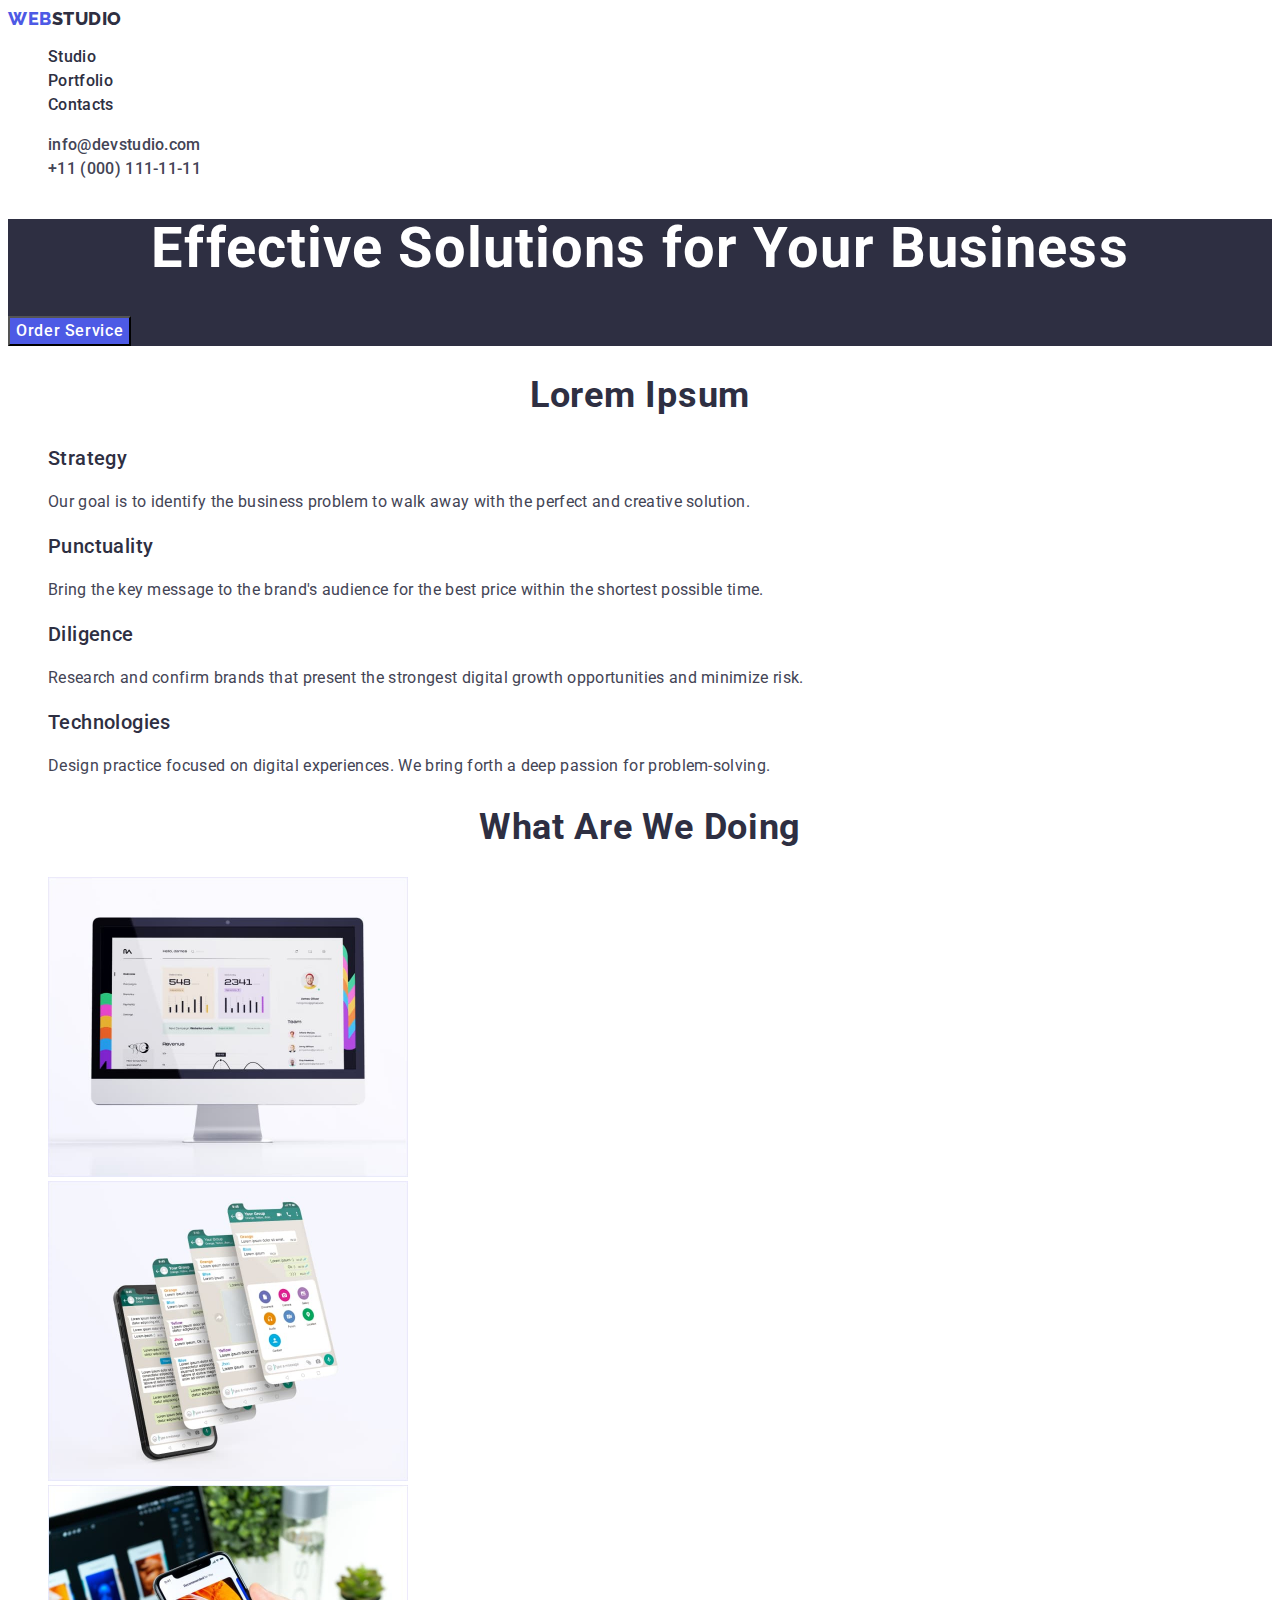
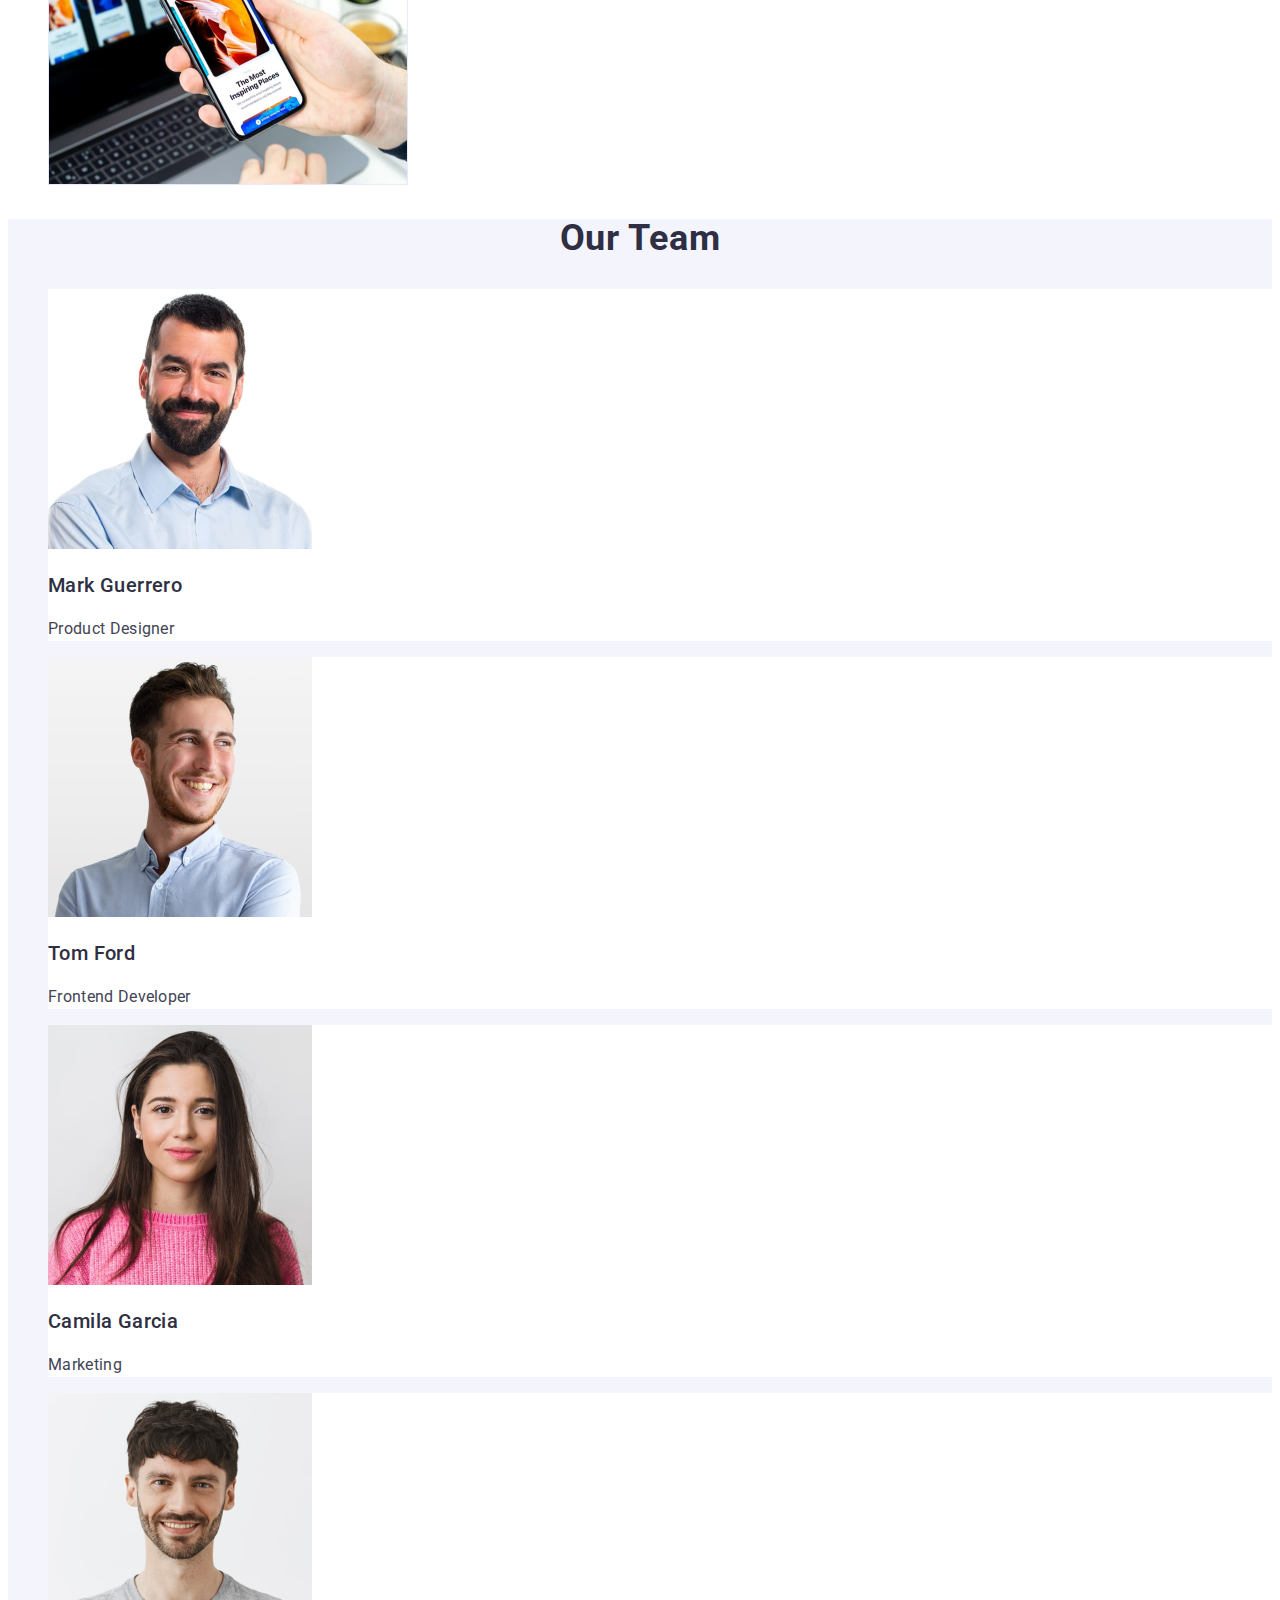
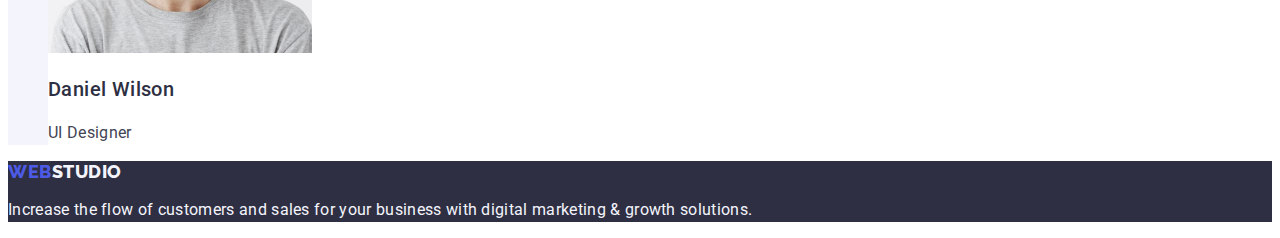
==== index.html @ 7819ffb1 "Initial commit" ====
<!DOCTYPE html>
<html lang="en">
  <head>
    <meta charset="UTF-8" />
    <meta name="viewport" content="width=device-width, initial-scale=1.0" />
    <title>hw2 - main page</title>
    <link rel="stylesheet" href="./css/styles.css" />
    <link rel="preconnect" href="https://fonts.googleapis.com" />
    <link rel="preconnect" href="https://fonts.gstatic.com" crossorigin />
    <link
      href="https://fonts.googleapis.com/css2?family=Raleway:wght@800&family=Roboto:wght@400;500;700;900&display=swap"
      rel="stylesheet"
    />
    <style>
      body {
        font-family: 'Roboto', sans-serif;
        color: #434455;
        background-color: #ffffff;
      }
    </style>
  </head>

  <body>
    <header class="header">
      <nav>
        <a class="logo link" href="./index.html"
          >Web<span class="logo-span">Studio</span></a
        >
        <ul class="list">
          <li><a class="link" href="./index.html">Studio</a></li>
          <li><a class="link" href="./portfolio.html">Portfolio</a></li>
          <li><a class="link" href="">Contacts</a></li>
        </ul>
      </nav>

      <address class="address">
        <ul class="list">
          <li>
            <a class="link contact-link" href="mailto:info@devstudio.com"
              >info@devstudio.com</a
            >
          </li>
          <li>
            <a class="link contact-link" href="tel:+110001111111"
              >+11 (000) 111-11-11</a
            >
          </li>
        </ul>
      </address>
    </header>

    <main>
      <section class="heading">
        <h1 class="main-heading">Effective Solutions for Your Business</h1>
        <button class="button" type="button">Order Service</button>
      </section>

      <section class="solutions">
        <h2 class="secondary-heading">lorem ipsum</h2>
        <ul class="list">
          <li>
            <h3 class="tertiary-heading">Strategy</h3>
            <p class="paragraph">
              Our goal is to identify the business problem to walk away with the
              perfect and creative solution.
            </p>
          </li>
          <li>
            <h3 class="tertiary-heading">Punctuality</h3>
            <p class="paragraph">
              Bring the key message to the brand's audience for the best price
              within the shortest possible time.
            </p>
          </li>
          <li>
            <h3 class="tertiary-heading">Diligence</h3>
            <p class="paragraph">
              Research and confirm brands that present the strongest digital
              growth opportunities and minimize risk.
            </p>
          </li>
          <li>
            <h3 class="tertiary-heading">Technologies</h3>
            <p class="paragraph">
              Design practice focused on digital experiences. We bring forth a
              deep passion for problem-solving.
            </p>
          </li>
        </ul>
      </section>

      <section class="products">
        <h2 class="secondary-heading">What are we doing</h2>
        <ul class="list">
          <li>
            <img
              src="./images/What-Are-We-Doing/apple-imac.jpg"
              alt="apple imac"
              width="360"
            />
          </li>
          <li>
            <img
              src="./images/What-Are-We-Doing/cascading-smartphone-screen.jpg"
              alt="cascading smartphone screen"
              width="360"
            />
          </li>
          <li>
            <img
              src="./images/What-Are-We-Doing/laptop-and-smartphone.jpg"
              alt="laptop and smartphone"
              width="360"
            />
          </li>
        </ul>
      </section>

      <section class="team">
        <h2 class="secondary-heading">Our Team</h2>
        <ul class="list">
          <li class="team-member">
            <img
              src="./images/Our-Team/marc-guerrero's-photo.jpg"
              alt="man in a blue shirt with short stubble and a half smile"
              width="264"
            />
            <h3 class="tertiary-heading">Mark Guerrero</h3>
            <p class="paragraph">Product Designer</p>
          </li>
          <li class="team-member">
            <img
              src="./images/Our-Team/tom-ford's-photo.jpg"
              alt="smiling short haired man in a blue shirt"
              width="264"
            />
            <h3 class="tertiary-heading">Tom Ford</h3>
            <p class="paragraph">Frontend Developer</p>
          </li>
          <li class="team-member">
            <img
              src="./images/Our-Team/camila-garcia's-photo.jpg"
              alt="long haired woman in a pink sweater"
              width="264"
            />
            <h3 class="tertiary-heading">Camila Garcia</h3>
            <p class="paragraph">Marketing</p>
          </li>
          <li class="team-member">
            <img
              src="./images/Our-Team/daniel-wilson's-photo.jpg"
              alt="man in grey t shirt with short tangled hair"
              width="264"
            />
            <h3 class="tertiary-heading">Daniel Wilson</h3>
            <p class="paragraph">UI Designer</p>
          </li>
        </ul>
      </section>
    </main>

    <footer class="footer">
      <a class="logo link" href="./index.html"
        >Web<span class="logo-span-two">Studio</span></a
      >
      <p class="paragraph">
        Increase the flow of customers and sales for your business with digital
        marketing & growth solutions.
      </p>
    </footer>
  </body>
</html>
---- css/styles.css ----
:root {
  --primary-brand-color: #4d5ae5;
  --pressed-state-color: #404bbf;
  --dark-color: #2e2f42;
  --success-color: #31d0aa;
  --text-color: #434455;
  --subtle-text-color: #8e8f99;
  --accent-color: #e7e9fc;
  --light-color: #f4f4fd;
  --hero-background-color: #2e2f42;
  --white-background-color: #ffffff;
  --modal-background-color: #fcfcfc;
}

.header {
  background-color: var(--white-background-color);
}

.footer {
  background-color: var(--hero-background-color);
}

.footer > .paragraph {
  color: var(--light-color);
}

.heading {
  background-color: var(--hero-background-color);
}

.main-heading {
  color: var(--white-background-color);
  font-size: 56px;
  font-weight: 700;
  line-height: 1.07em;
  letter-spacing: 0.02em;
  text-align: center;
}

.solutions {
  background-color: var(--white-background-color);
}

.products {
  background-color: var(--white-background-color);
}

.team {
  background-color: var(--light-color);
}

.team-member {
  background-color: var(--white-background-color);
}

.secondary-heading {
  color: var(--dark-color);
  font-size: 36px;
  font-weight: 700;
  line-height: 1.11em;
  letter-spacing: 0.02em;
  text-transform: capitalize;
  text-align: center;
}

.tertiary-heading {
  color: var(--dark-color);
  font-size: 20px;
  font-weight: 500;
  line-height: 1.2em;
  letter-spacing: 0.02em;
}

.paragraph {
  color: var(--text-color);
  font-size: 16px;
  line-height: 1.5em;
  letter-spacing: 0.02em;
}

.portfolio {
  background-color: var(--white-background-color);
}

.link {
  color: var(--primary-brand-color);
  font-size: 18px;
  line-height: 1.17em;
  letter-spacing: 0.03em;
  text-decoration: none;
}

.footer > .link {
  color: var(--primary-brand-color);
}

.list {
  list-style: none;
}

.list .link {
  color: var(--dark-color);
  font-size: 16px;
  font-weight: 500;
  line-height: 1.5em;
  letter-spacing: 0.02em;
  text-decoration: none;
}

.list .link:hover {
  color: var(--pressed-state-color);
}

.list .link:focus {
  color: var(--pressed-state-color);
}

.p-button {
  font-family: 'Roboto', sans-serif;
  color: var(--primary-brand-color);
  background-color: var(--light-color);
  font-size: 16px;
  font-weight: 500;
  line-height: 1.5em;
  letter-spacing: 0.04em;
  cursor: pointer;
}

.p-button:hover {
  color: var(--white-background-color);
  background-color: var(--pressed-state-color);
}

.p-button:focus {
  color: var(--white-background-color);
  background-color: var(--pressed-state-color);
}

.address {
  font-style: normal;
}

.list .contact-link {
  color: var(--text-color);
  font-size: 16px;
  line-height: 1.5em;
  letter-spacing: 0.02em;
  text-decoration: none;
}

.list .contact-link:hover {
  color: var(--pressed-state-color);
}

.list .contact-link:focus {
  color: var(--pressed-state-color);
}

.button {
  font-family: 'Roboto', sans-serif;
  color: var(--white-background-color);
  background-color: var(--primary-brand-color);
  font-size: 16px;
  font-weight: 500;
  line-height: 1.5em;
  letter-spacing: 0.04em;
  cursor: pointer;
}

.button:hover {
  color: var(--white-background-color);
  background-color: var(--pressed-state-color);
}

.button:focus {
  color: var(--white-background-color);
  background-color: var(--pressed-state-color);
}

.logo {
  color: var(--primary-brand-color);
  font-family: 'Raleway', sans-serif;
  font-size: 18px;
  font-weight: 800;
  line-height: 1.17em;
  letter-spacing: 0.03em;
  text-decoration: none;
  text-transform: uppercase;
}

.logo-span {
  color: var(--dark-color);
}

.logo-span-two {
  color: var(--light-color);
}
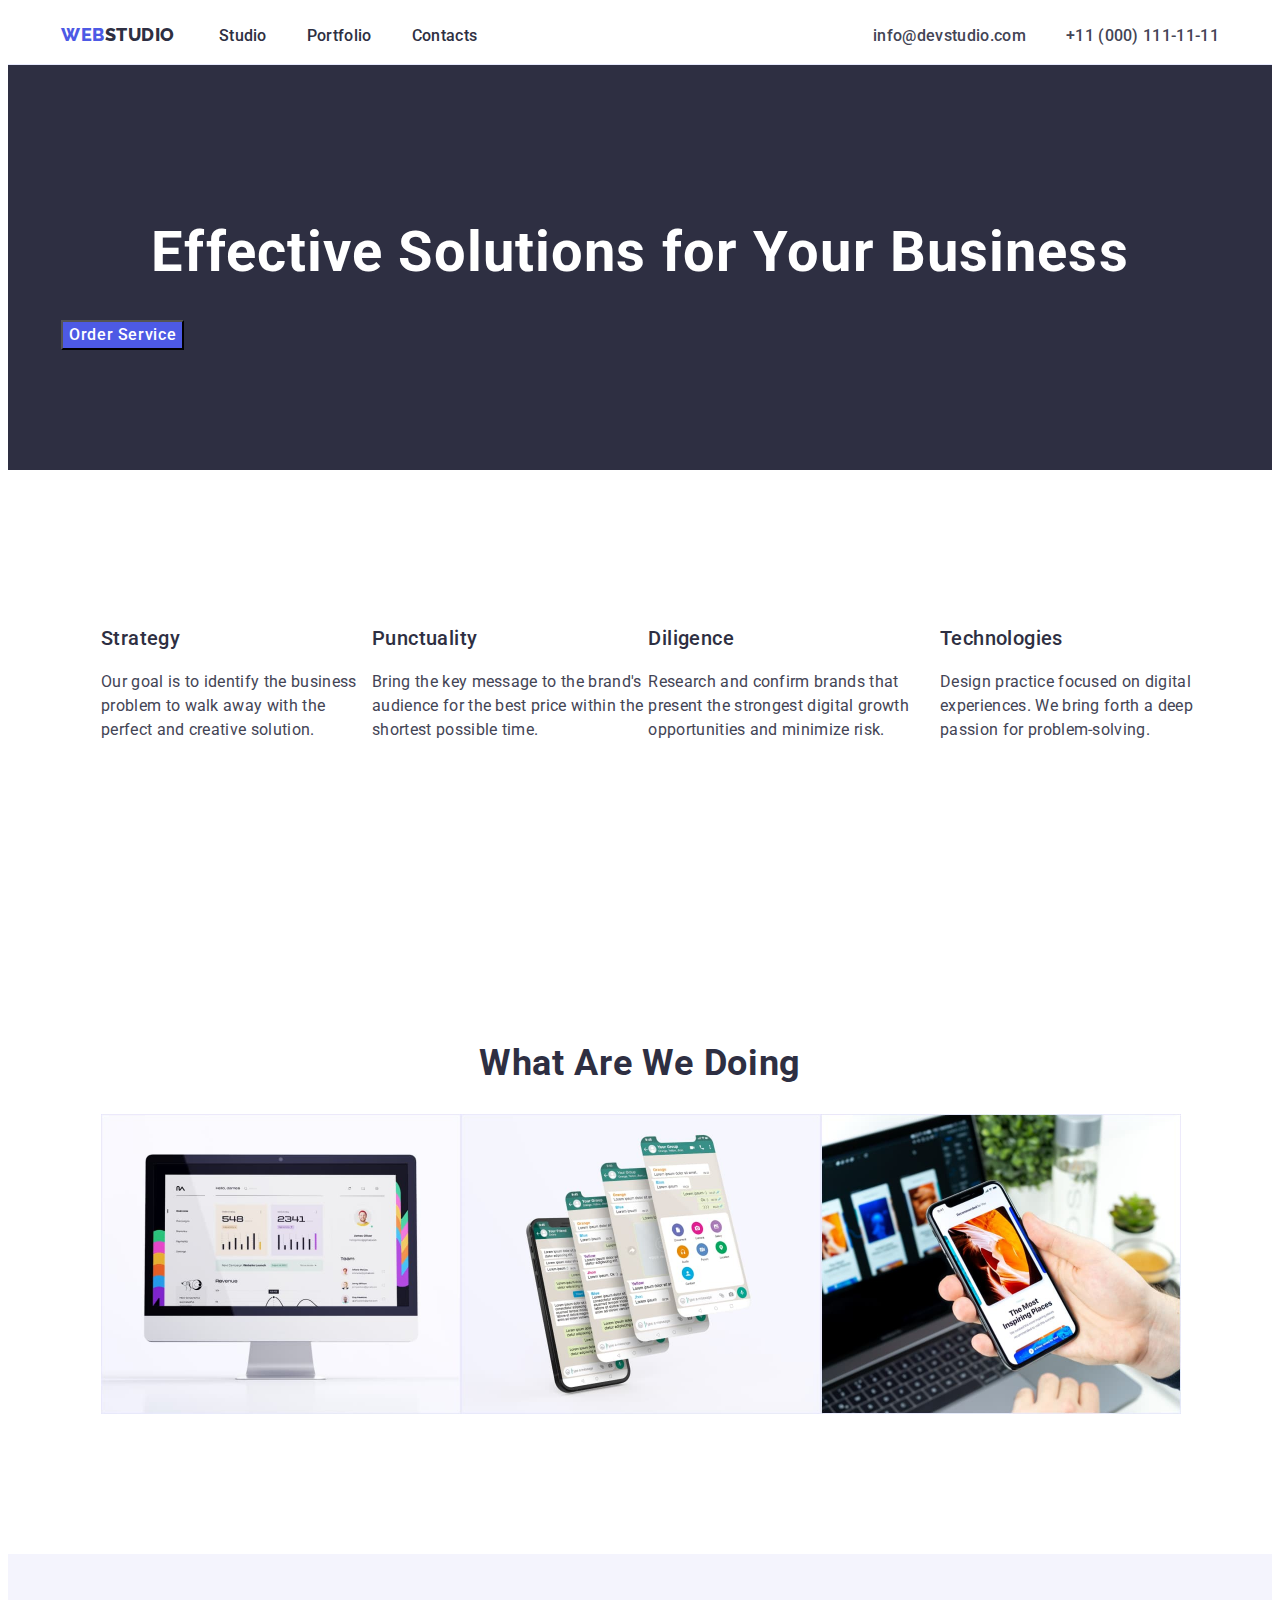
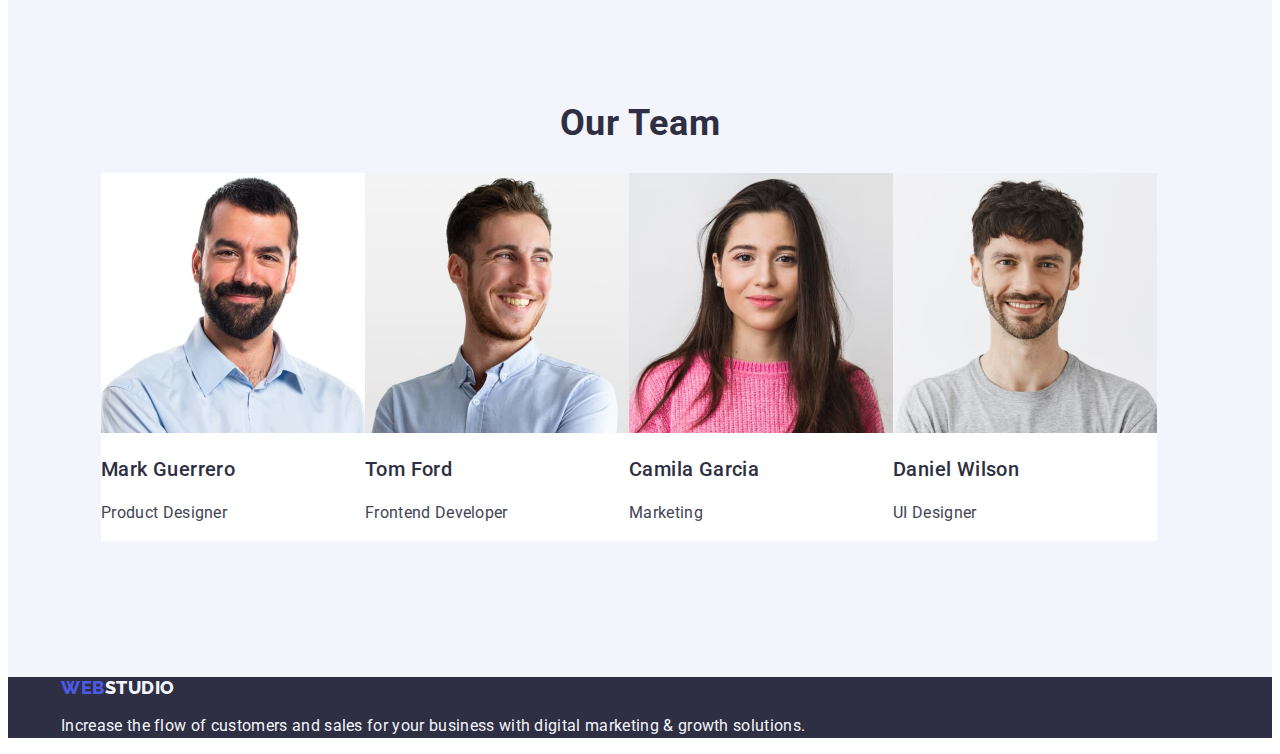
==== commit 0f5cb8e0: "index.html, portfolio.html & styles.css update" ====
--- a/index.html
+++ b/index.html
@@ -3,13 +3,20 @@
   <head>
     <meta charset="UTF-8" />
     <meta name="viewport" content="width=device-width, initial-scale=1.0" />
-    <title>hw2 - main page</title>
+    <title>hw3 - main page</title>
+    <link
+      rel="stylesheet"
+      href="https://cdnjs.cloudflare.com/ajax/libs/modern-normalize/2.0.0/modern-normalize.min.css"
+      integrity="sha512-4xo8blKMVCiXpTaLzQSLSw3KFOVPWhm/TRtuPVc4WG6kUgjH6J03IBuG7JZPkcWMxJ5huwaBpOpnwYElP/m6wg=="
+      crossorigin="anonymous"
+      referrerpolicy="no-referrer"
+    />
     <link rel="stylesheet" href="./css/styles.css" />
     <link rel="preconnect" href="https://fonts.googleapis.com" />
     <link rel="preconnect" href="https://fonts.gstatic.com" crossorigin />
     <link
+      rel="stylesheet"
       href="https://fonts.googleapis.com/css2?family=Raleway:wght@800&family=Roboto:wght@400;500;700;900&display=swap"
-      rel="stylesheet"
     />
     <style>
       body {
@@ -22,151 +29,163 @@
 
   <body>
     <header class="header">
-      <nav>
-        <a class="logo link" href="./index.html"
-          >Web<span class="logo-span">Studio</span></a
-        >
-        <ul class="list">
-          <li><a class="link" href="./index.html">Studio</a></li>
-          <li><a class="link" href="./portfolio.html">Portfolio</a></li>
-          <li><a class="link" href="">Contacts</a></li>
-        </ul>
-      </nav>
+      <div class="container header-layout">
+        <nav class="navigation">
+          <a class="logo link" href="./index.html"
+            >Web<span class="logo-span">Studio</span></a
+          >
+          <ul class="list page-navigation">
+            <li><a class="link" href="./index.html">Studio</a></li>
+            <li><a class="link" href="./portfolio.html">Portfolio</a></li>
+            <li><a class="link" href="">Contacts</a></li>
+          </ul>
+        </nav>
 
-      <address class="address">
-        <ul class="list">
-          <li>
-            <a class="link contact-link" href="mailto:info@devstudio.com"
-              >info@devstudio.com</a
-            >
-          </li>
-          <li>
-            <a class="link contact-link" href="tel:+110001111111"
-              >+11 (000) 111-11-11</a
-            >
-          </li>
-        </ul>
-      </address>
+        <address class="address">
+          <ul class="list address-list">
+            <li>
+              <a class="link contact-link" href="mailto:info@devstudio.com"
+                >info@devstudio.com</a
+              >
+            </li>
+            <li>
+              <a class="link contact-link" href="tel:+110001111111"
+                >+11 (000) 111-11-11</a
+              >
+            </li>
+          </ul>
+        </address>
+      </div>
     </header>
 
     <main>
-      <section class="heading">
-        <h1 class="main-heading">Effective Solutions for Your Business</h1>
-        <button class="button" type="button">Order Service</button>
+      <section class="section heading">
+        <div class="container heading-layout">
+          <h1 class="main-heading">Effective Solutions for Your Business</h1>
+          <button class="button" type="button">Order Service</button>
+        </div>
       </section>
 
-      <section class="solutions">
-        <h2 class="secondary-heading">lorem ipsum</h2>
-        <ul class="list">
-          <li>
-            <h3 class="tertiary-heading">Strategy</h3>
-            <p class="paragraph">
-              Our goal is to identify the business problem to walk away with the
-              perfect and creative solution.
-            </p>
-          </li>
-          <li>
-            <h3 class="tertiary-heading">Punctuality</h3>
-            <p class="paragraph">
-              Bring the key message to the brand's audience for the best price
-              within the shortest possible time.
-            </p>
-          </li>
-          <li>
-            <h3 class="tertiary-heading">Diligence</h3>
-            <p class="paragraph">
-              Research and confirm brands that present the strongest digital
-              growth opportunities and minimize risk.
-            </p>
-          </li>
-          <li>
-            <h3 class="tertiary-heading">Technologies</h3>
-            <p class="paragraph">
-              Design practice focused on digital experiences. We bring forth a
-              deep passion for problem-solving.
-            </p>
-          </li>
-        </ul>
+      <section class="section solutions">
+        <div class="container solutions-layout">
+          <h2 class="secondary-heading visually-hidden">lorem ipsum</h2>
+          <ul class="list">
+            <li>
+              <h3 class="tertiary-heading">Strategy</h3>
+              <p class="paragraph">
+                Our goal is to identify the business problem to walk away with
+                the perfect and creative solution.
+              </p>
+            </li>
+            <li>
+              <h3 class="tertiary-heading">Punctuality</h3>
+              <p class="paragraph">
+                Bring the key message to the brand's audience for the best price
+                within the shortest possible time.
+              </p>
+            </li>
+            <li>
+              <h3 class="tertiary-heading">Diligence</h3>
+              <p class="paragraph">
+                Research and confirm brands that present the strongest digital
+                growth opportunities and minimize risk.
+              </p>
+            </li>
+            <li>
+              <h3 class="tertiary-heading">Technologies</h3>
+              <p class="paragraph">
+                Design practice focused on digital experiences. We bring forth a
+                deep passion for problem-solving.
+              </p>
+            </li>
+          </ul>
+        </div>
       </section>
 
-      <section class="products">
-        <h2 class="secondary-heading">What are we doing</h2>
-        <ul class="list">
-          <li>
-            <img
-              src="./images/What-Are-We-Doing/apple-imac.jpg"
-              alt="apple imac"
-              width="360"
-            />
-          </li>
-          <li>
-            <img
-              src="./images/What-Are-We-Doing/cascading-smartphone-screen.jpg"
-              alt="cascading smartphone screen"
-              width="360"
-            />
-          </li>
-          <li>
-            <img
-              src="./images/What-Are-We-Doing/laptop-and-smartphone.jpg"
-              alt="laptop and smartphone"
-              width="360"
-            />
-          </li>
-        </ul>
+      <section class="section products">
+        <div class="container products-layout">
+          <h2 class="secondary-heading">What are we doing</h2>
+          <ul class="list">
+            <li>
+              <img
+                src="./images/What-Are-We-Doing/apple-imac.jpg"
+                alt="apple imac"
+                width="360"
+              />
+            </li>
+            <li>
+              <img
+                src="./images/What-Are-We-Doing/cascading-smartphone-screen.jpg"
+                alt="cascading smartphone screen"
+                width="360"
+              />
+            </li>
+            <li>
+              <img
+                src="./images/What-Are-We-Doing/laptop-and-smartphone.jpg"
+                alt="laptop and smartphone"
+                width="360"
+              />
+            </li>
+          </ul>
+        </div>
       </section>
 
-      <section class="team">
-        <h2 class="secondary-heading">Our Team</h2>
-        <ul class="list">
-          <li class="team-member">
-            <img
-              src="./images/Our-Team/marc-guerrero's-photo.jpg"
-              alt="man in a blue shirt with short stubble and a half smile"
-              width="264"
-            />
-            <h3 class="tertiary-heading">Mark Guerrero</h3>
-            <p class="paragraph">Product Designer</p>
-          </li>
-          <li class="team-member">
-            <img
-              src="./images/Our-Team/tom-ford's-photo.jpg"
-              alt="smiling short haired man in a blue shirt"
-              width="264"
-            />
-            <h3 class="tertiary-heading">Tom Ford</h3>
-            <p class="paragraph">Frontend Developer</p>
-          </li>
-          <li class="team-member">
-            <img
-              src="./images/Our-Team/camila-garcia's-photo.jpg"
-              alt="long haired woman in a pink sweater"
-              width="264"
-            />
-            <h3 class="tertiary-heading">Camila Garcia</h3>
-            <p class="paragraph">Marketing</p>
-          </li>
-          <li class="team-member">
-            <img
-              src="./images/Our-Team/daniel-wilson's-photo.jpg"
-              alt="man in grey t shirt with short tangled hair"
-              width="264"
-            />
-            <h3 class="tertiary-heading">Daniel Wilson</h3>
-            <p class="paragraph">UI Designer</p>
-          </li>
-        </ul>
+      <section class="section team">
+        <div class="container team-layout">
+          <h2 class="secondary-heading">Our Team</h2>
+          <ul class="list">
+            <li class="team-member">
+              <img
+                src="./images/Our-Team/marc-guerrero's-photo.jpg"
+                alt="man in a blue shirt with short stubble and a half smile"
+                width="264"
+              />
+              <h3 class="tertiary-heading">Mark Guerrero</h3>
+              <p class="paragraph">Product Designer</p>
+            </li>
+            <li class="team-member">
+              <img
+                src="./images/Our-Team/tom-ford's-photo.jpg"
+                alt="smiling short haired man in a blue shirt"
+                width="264"
+              />
+              <h3 class="tertiary-heading">Tom Ford</h3>
+              <p class="paragraph">Frontend Developer</p>
+            </li>
+            <li class="team-member">
+              <img
+                src="./images/Our-Team/camila-garcia's-photo.jpg"
+                alt="long haired woman in a pink sweater"
+                width="264"
+              />
+              <h3 class="tertiary-heading">Camila Garcia</h3>
+              <p class="paragraph">Marketing</p>
+            </li>
+            <li class="team-member">
+              <img
+                src="./images/Our-Team/daniel-wilson's-photo.jpg"
+                alt="man in grey t shirt with short tangled hair"
+                width="264"
+              />
+              <h3 class="tertiary-heading">Daniel Wilson</h3>
+              <p class="paragraph">UI Designer</p>
+            </li>
+          </ul>
+        </div>
       </section>
     </main>
 
     <footer class="footer">
-      <a class="logo link" href="./index.html"
-        >Web<span class="logo-span-two">Studio</span></a
-      >
-      <p class="paragraph">
-        Increase the flow of customers and sales for your business with digital
-        marketing & growth solutions.
-      </p>
+      <div class="container footer-layout">
+        <a class="logo link" href="./index.html"
+          >Web<span class="logo-span-two">Studio</span></a
+        >
+        <p class="paragraph">
+          Increase the flow of customers and sales for your business with
+          digital marketing & growth solutions.
+        </p>
+      </div>
     </footer>
   </body>
 </html>
--- a/css/styles.css
+++ b/css/styles.css
@@ -13,6 +13,7 @@
 }
 
 .header {
+  border-bottom: 1px solid var(--accent-color);
   background-color: var(--white-background-color);
 }
 
@@ -20,7 +21,7 @@
   background-color: var(--hero-background-color);
 }
 
-.footer > .paragraph {
+.footer .paragraph {
   color: var(--light-color);
 }
 
@@ -195,3 +196,67 @@
 .logo-span-two {
   color: var(--light-color);
 }
+
+.container {
+  width: 1158px;
+  padding-inline: 15px;
+  margin-inline: auto;
+}
+
+.section {
+  padding-block: 120px;
+}
+
+.header-layout {
+  display: flex;
+  flex-direction: row;
+  align-items: center;
+  justify-content: space-between;
+}
+
+.page-navigation {
+  display: inline-flex;
+  align-items: flex-start;
+  gap: 40px;
+}
+
+.address-list {
+  display: inline-flex;
+  align-items: flex-start;
+  gap: 40px;
+}
+
+.solutions-layout .list {
+  display: flex;
+}
+
+.products-layout .list {
+  display: flex;
+}
+
+.team-layout .list {
+  display: flex;
+}
+
+.portfolio-layout .button-list {
+  display: flex;
+  justify-content: center;
+}
+
+.portfolio-layout .cards-list {
+  display: flex;
+  flex-wrap: wrap;
+}
+
+.visually-hidden {
+  position: absolute;
+  width: 1px;
+  height: 1px;
+  margin: -1px;
+  border: 0;
+  padding: 0;
+  white-space: nowrap;
+  clip-path: inset(100%);
+  clip: rect(0 0 0 0);
+  overflow: hidden;
+}
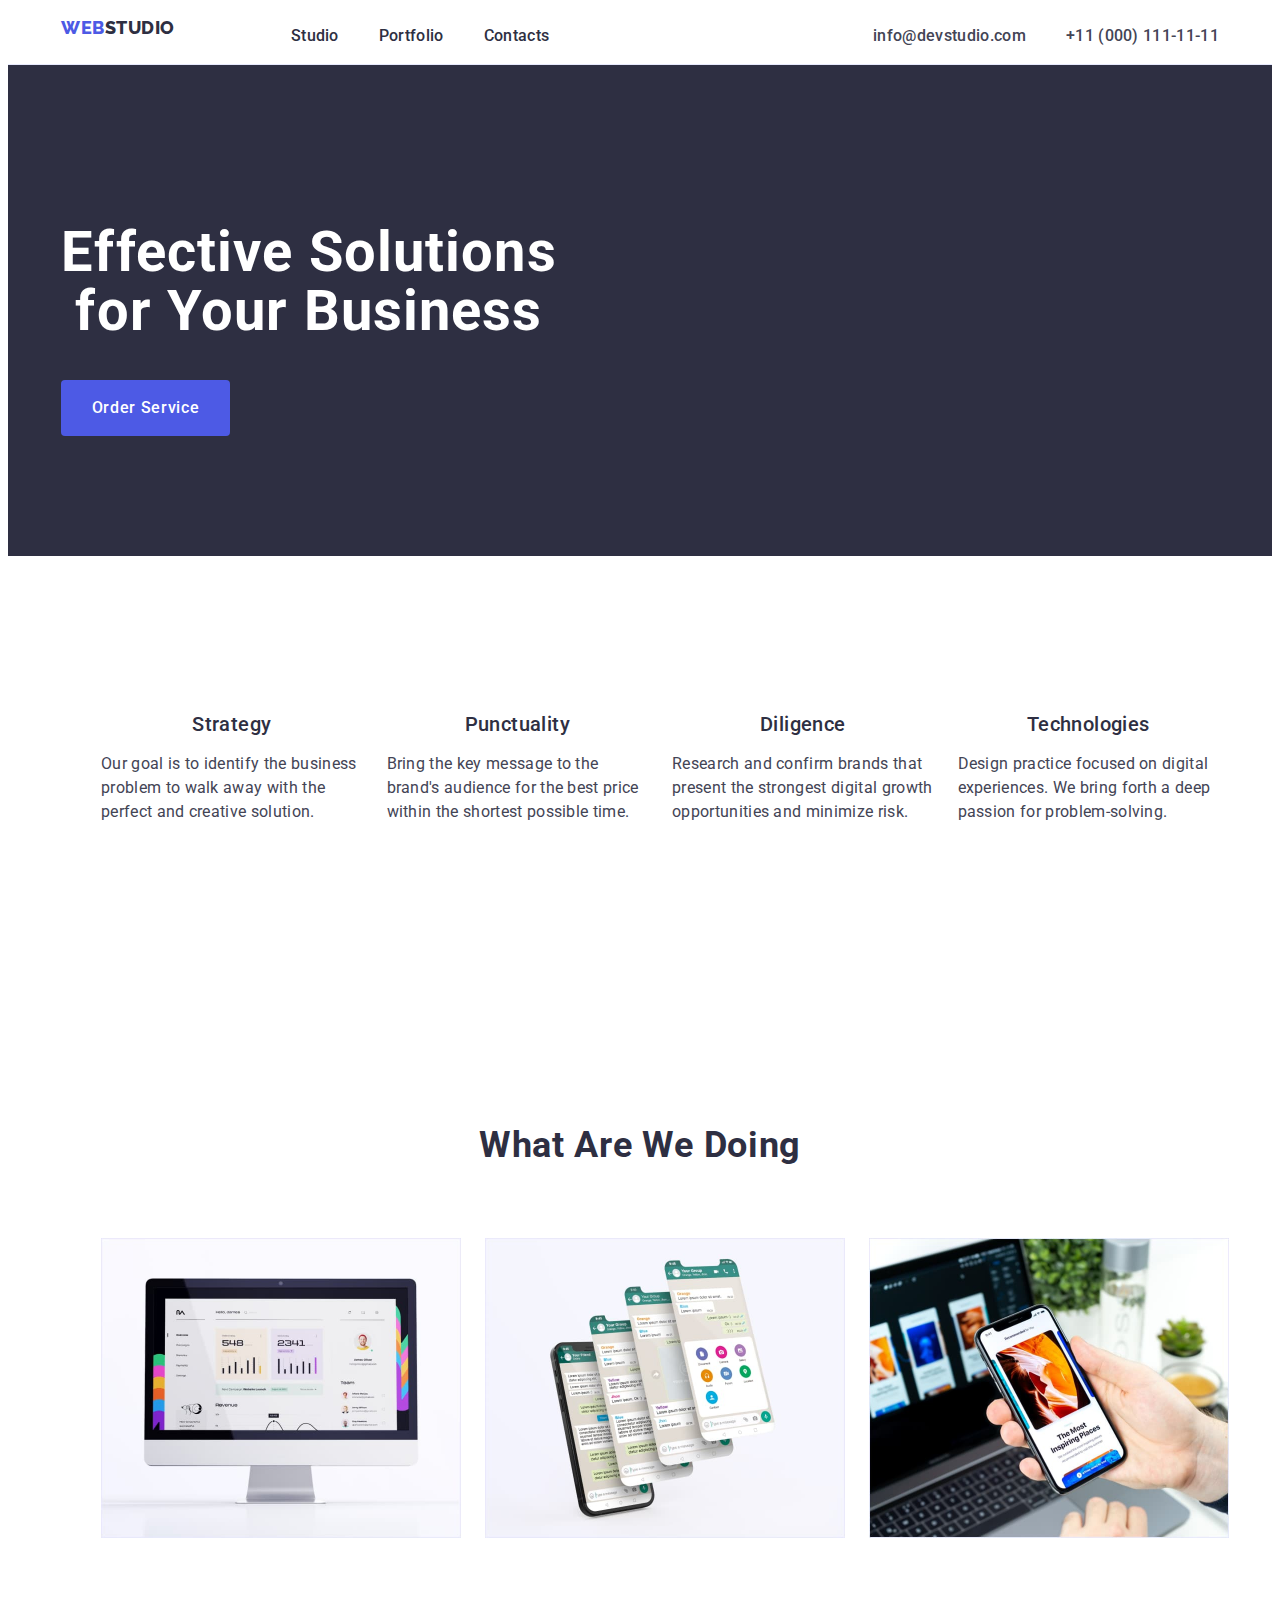
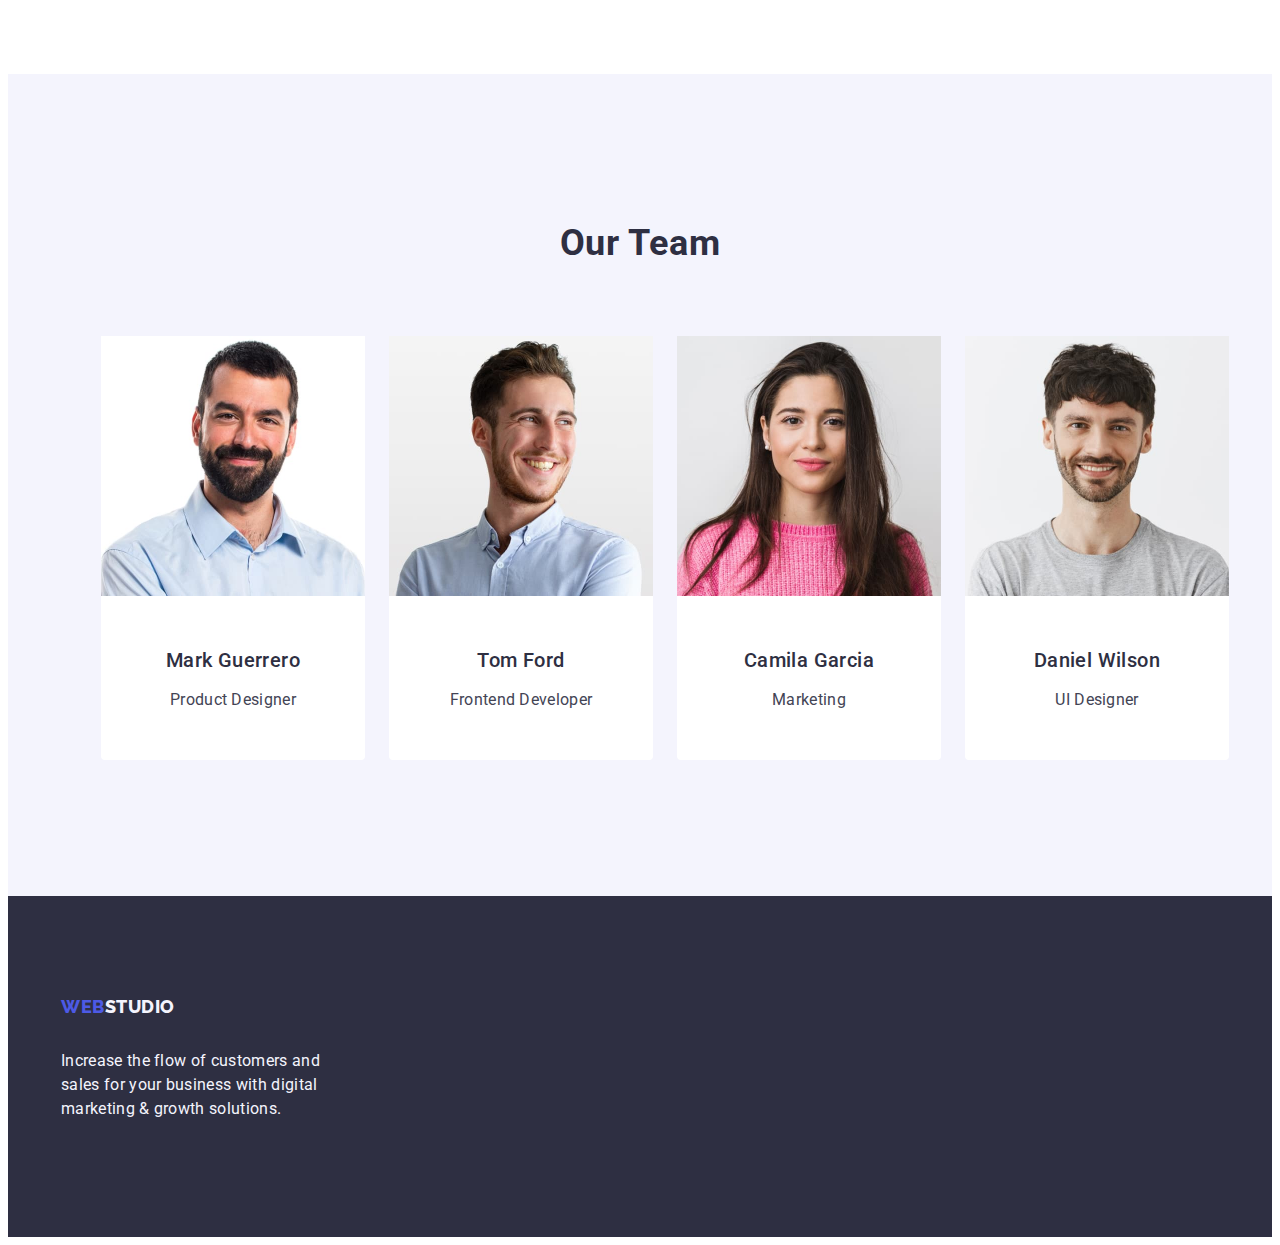
==== commit cf7bf74f: "index.html, portfolio.html & styles.css update" ====
--- a/index.html
+++ b/index.html
@@ -70,28 +70,28 @@
         <div class="container solutions-layout">
           <h2 class="secondary-heading visually-hidden">lorem ipsum</h2>
           <ul class="list">
-            <li>
+            <li class="solution">
               <h3 class="tertiary-heading">Strategy</h3>
               <p class="paragraph">
                 Our goal is to identify the business problem to walk away with
                 the perfect and creative solution.
               </p>
             </li>
-            <li>
+            <li class="solution">
               <h3 class="tertiary-heading">Punctuality</h3>
               <p class="paragraph">
                 Bring the key message to the brand's audience for the best price
                 within the shortest possible time.
               </p>
             </li>
-            <li>
+            <li class="solution">
               <h3 class="tertiary-heading">Diligence</h3>
               <p class="paragraph">
                 Research and confirm brands that present the strongest digital
                 growth opportunities and minimize risk.
               </p>
             </li>
-            <li>
+            <li class="solution">
               <h3 class="tertiary-heading">Technologies</h3>
               <p class="paragraph">
                 Design practice focused on digital experiences. We bring forth a
@@ -106,21 +106,21 @@
         <div class="container products-layout">
           <h2 class="secondary-heading">What are we doing</h2>
           <ul class="list">
-            <li>
+            <li class="product">
               <img
                 src="./images/What-Are-We-Doing/apple-imac.jpg"
                 alt="apple imac"
                 width="360"
               />
             </li>
-            <li>
+            <li class="product">
               <img
                 src="./images/What-Are-We-Doing/cascading-smartphone-screen.jpg"
                 alt="cascading smartphone screen"
                 width="360"
               />
             </li>
-            <li>
+            <li class="product">
               <img
                 src="./images/What-Are-We-Doing/laptop-and-smartphone.jpg"
                 alt="laptop and smartphone"
@@ -141,8 +141,10 @@
                 alt="man in a blue shirt with short stubble and a half smile"
                 width="264"
               />
-              <h3 class="tertiary-heading">Mark Guerrero</h3>
-              <p class="paragraph">Product Designer</p>
+              <div class="t-member">
+                <h3 class="tertiary-heading">Mark Guerrero</h3>
+                <p class="paragraph">Product Designer</p>
+              </div>
             </li>
             <li class="team-member">
               <img
@@ -150,8 +152,10 @@
                 alt="smiling short haired man in a blue shirt"
                 width="264"
               />
-              <h3 class="tertiary-heading">Tom Ford</h3>
-              <p class="paragraph">Frontend Developer</p>
+              <div class="t-member">
+                <h3 class="tertiary-heading">Tom Ford</h3>
+                <p class="paragraph">Frontend Developer</p>
+              </div>
             </li>
             <li class="team-member">
               <img
@@ -159,8 +163,10 @@
                 alt="long haired woman in a pink sweater"
                 width="264"
               />
-              <h3 class="tertiary-heading">Camila Garcia</h3>
-              <p class="paragraph">Marketing</p>
+              <div class="t-member">
+                <h3 class="tertiary-heading">Camila Garcia</h3>
+                <p class="paragraph">Marketing</p>
+              </div>
             </li>
             <li class="team-member">
               <img
@@ -168,8 +174,10 @@
                 alt="man in grey t shirt with short tangled hair"
                 width="264"
               />
-              <h3 class="tertiary-heading">Daniel Wilson</h3>
-              <p class="paragraph">UI Designer</p>
+              <div class="t-member">
+                <h3 class="tertiary-heading">Daniel Wilson</h3>
+                <p class="paragraph">UI Designer</p>
+              </div>
             </li>
           </ul>
         </div>
--- a/css/styles.css
+++ b/css/styles.css
@@ -19,14 +19,25 @@
 
 .footer {
   background-color: var(--hero-background-color);
+  padding-block: 100px;
 }
 
 .footer .paragraph {
   color: var(--light-color);
+  max-width: 264px;
 }
 
 .heading {
   background-color: var(--hero-background-color);
+  padding-block: 188px;
+}
+
+.heading .button {
+  display: block;
+  min-width: 169px;
+  height: 56px;
+  border: none;
+  border-radius: 4px;
 }
 
 .main-heading {
@@ -36,6 +47,7 @@
   line-height: 1.07em;
   letter-spacing: 0.02em;
   text-align: center;
+  max-width: 496px;
 }
 
 .solutions {
@@ -52,6 +64,8 @@
 
 .team-member {
   background-color: var(--white-background-color);
+  flex-basis: calc((100% - 72px) / 4);
+  border-radius: 0px 0px 4px 4px;
 }
 
 .secondary-heading {
@@ -62,6 +76,7 @@
   letter-spacing: 0.02em;
   text-transform: capitalize;
   text-align: center;
+  margin-bottom: 72px;
 }
 
 .tertiary-heading {
@@ -70,6 +85,9 @@
   font-weight: 500;
   line-height: 1.2em;
   letter-spacing: 0.02em;
+  margin-bottom: 8px;
+  text-align: center;
+  margin-bottom: 8px;
 }
 
 .paragraph {
@@ -81,6 +99,7 @@
 
 .portfolio {
   background-color: var(--white-background-color);
+  padding: 96px 0 120px 0;
 }
 
 .link {
@@ -125,16 +144,22 @@
   line-height: 1.5em;
   letter-spacing: 0.04em;
   cursor: pointer;
+  padding-block: 12px;
+  padding-inline: 24px;
+  border: 1px solid var(--accent-color);
+  border-radius: 4px;
 }
 
 .p-button:hover {
   color: var(--white-background-color);
   background-color: var(--pressed-state-color);
+  border: 1px solid transparent;
 }
 
 .p-button:focus {
   color: var(--white-background-color);
   background-color: var(--pressed-state-color);
+  border: 1px solid transparent;
 }
 
 .address {
@@ -187,6 +212,9 @@
   letter-spacing: 0.03em;
   text-decoration: none;
   text-transform: uppercase;
+  margin-right: 76px;
+  display: inline-block;
+  margin-bottom: 16px;
 }
 
 .logo-span {
@@ -215,37 +243,62 @@
 }
 
 .page-navigation {
-  display: inline-flex;
+  display: flex;
   align-items: flex-start;
   gap: 40px;
 }
 
+.page-navigation .link {
+  padding-block: 24px;
+}
+
 .address-list {
-  display: inline-flex;
+  display: flex;
   align-items: flex-start;
   gap: 40px;
 }
 
 .solutions-layout .list {
   display: flex;
+  gap: 24px;
 }
 
 .products-layout .list {
   display: flex;
+  gap: 24px;
 }
 
 .team-layout .list {
   display: flex;
+  gap: 24px;
 }
 
 .portfolio-layout .button-list {
   display: flex;
   justify-content: center;
+  gap: 24px;
+  margin-bottom: 72px;
 }
 
 .portfolio-layout .cards-list {
   display: flex;
   flex-wrap: wrap;
+  column-gap: 24px;
+  row-gap: 48px;
+}
+
+.cards-list .card {
+  width: calc((100% - 48px) / 3);
+}
+
+.card .a-card {
+  padding: 32px 16px;
+  border: 1px solid var(--accent-color);
+  border-top: none;
+}
+
+.card .a-card > .paragraph {
+  text-align: center;
 }
 
 .visually-hidden {
@@ -260,3 +313,29 @@
   clip: rect(0 0 0 0);
   overflow: hidden;
 }
+
+img {
+  display: block;
+}
+
+.navigation {
+  display: flex;
+  align-items: center;
+}
+
+.solution {
+  flex-basis: calc((100% - 72px) / 4);
+}
+
+.product {
+  flex-basis: calc((100% - 3 * 16px) / 3);
+}
+
+.team-member .t-member > .paragraph {
+  text-align: center;
+}
+
+.t-member {
+  padding-block: 32px;
+  padding-inline: 16px;
+}
